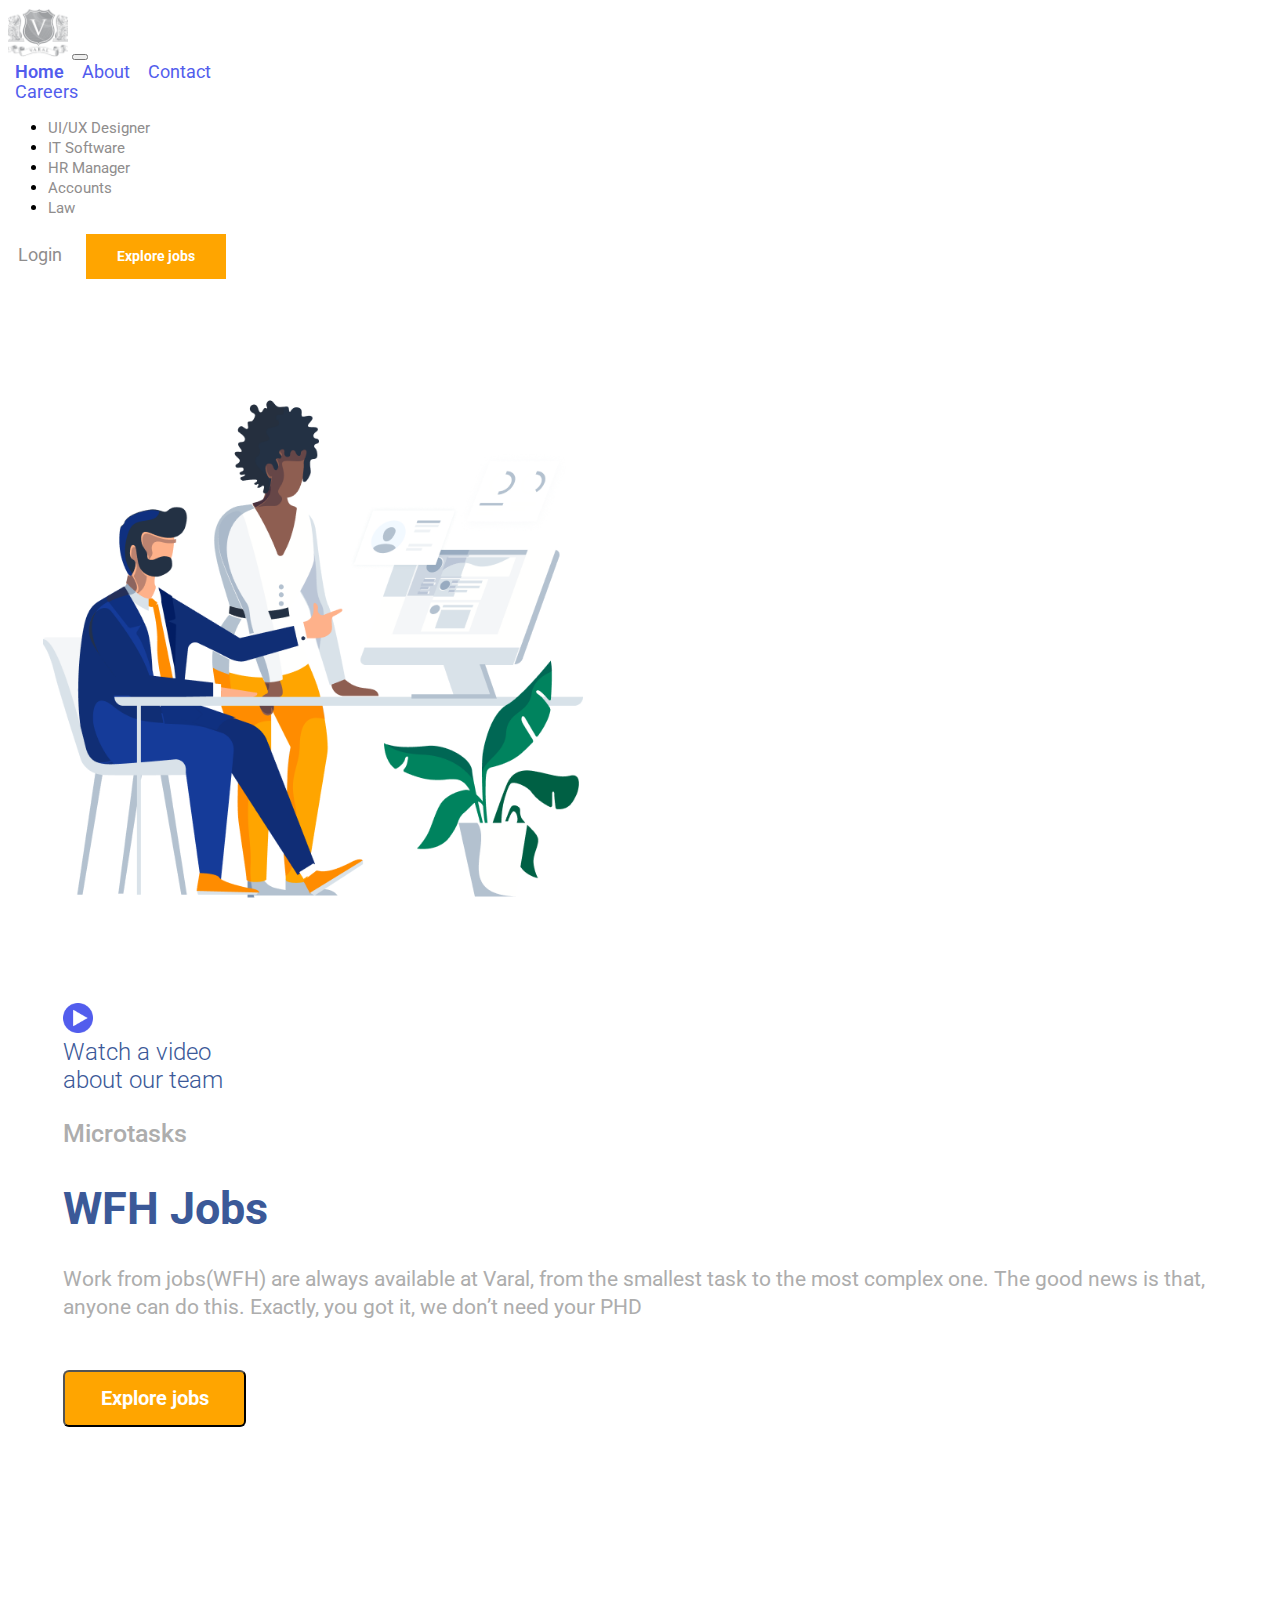
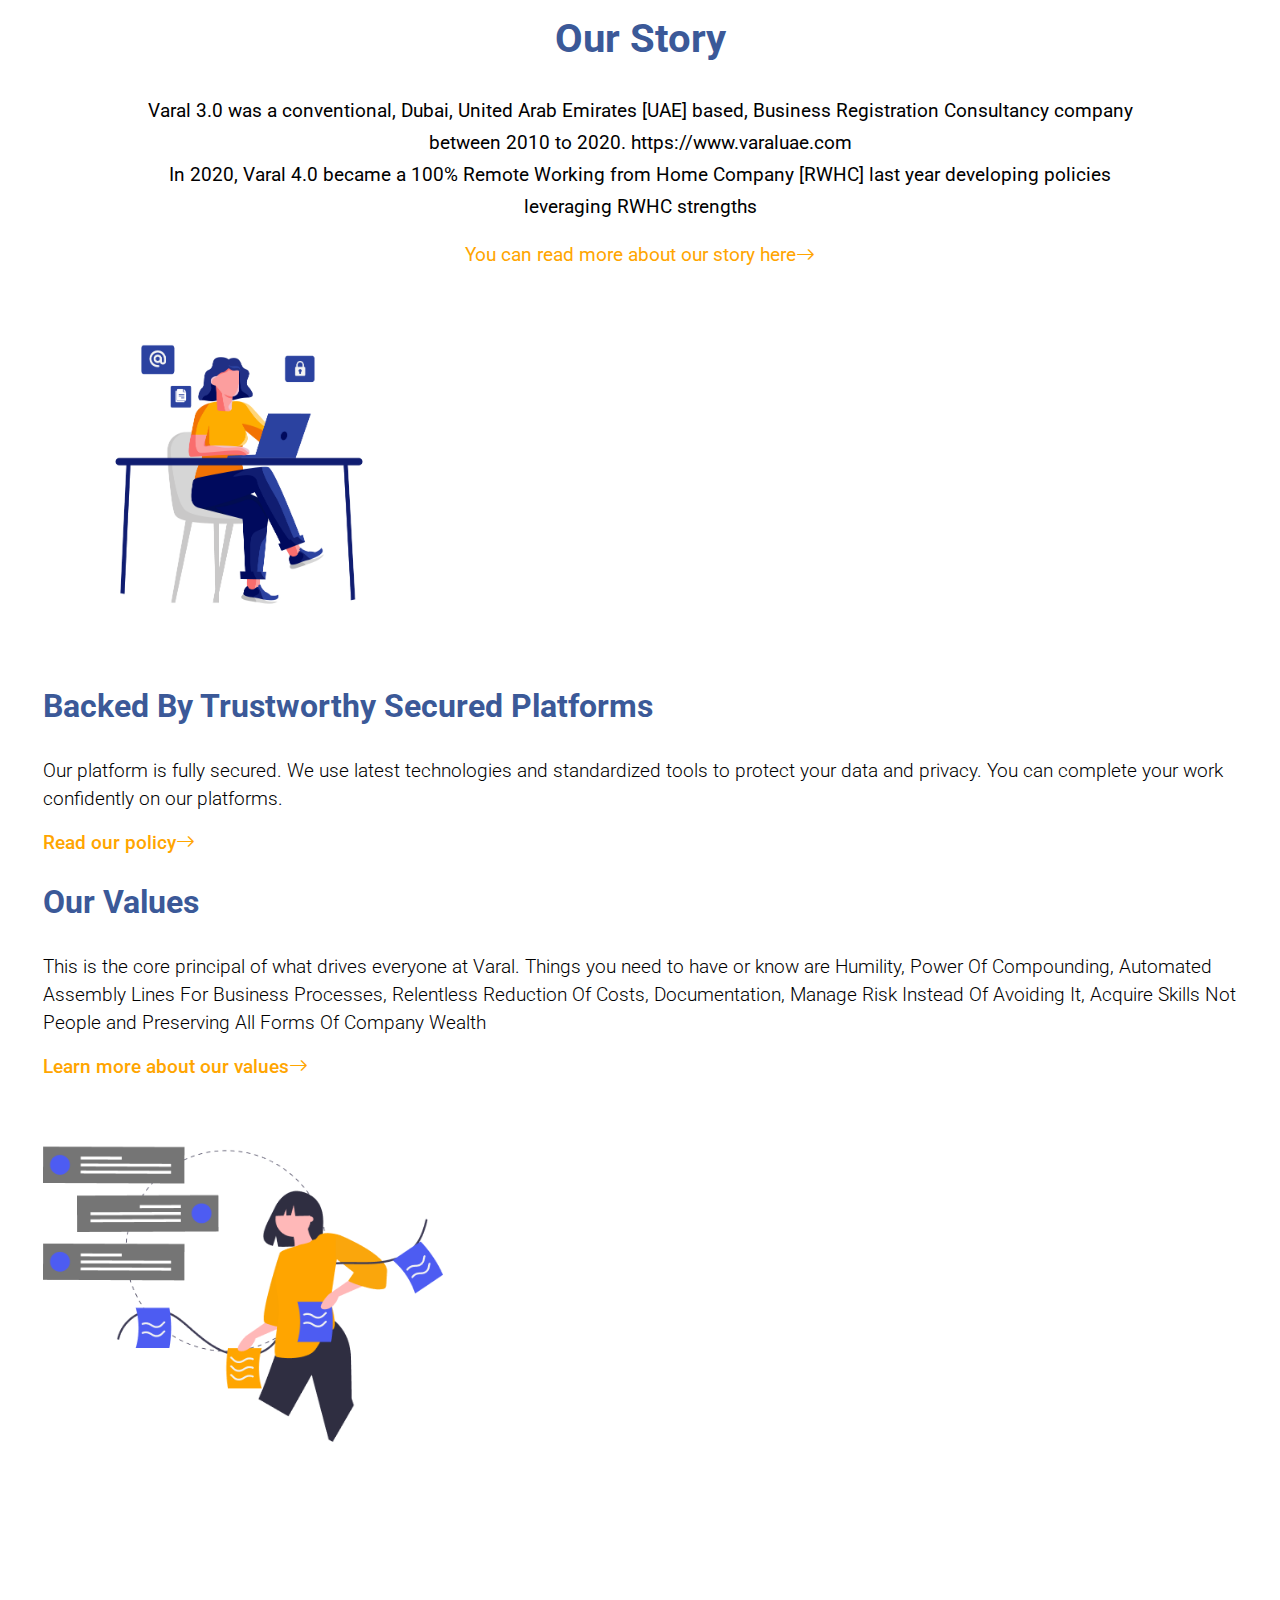
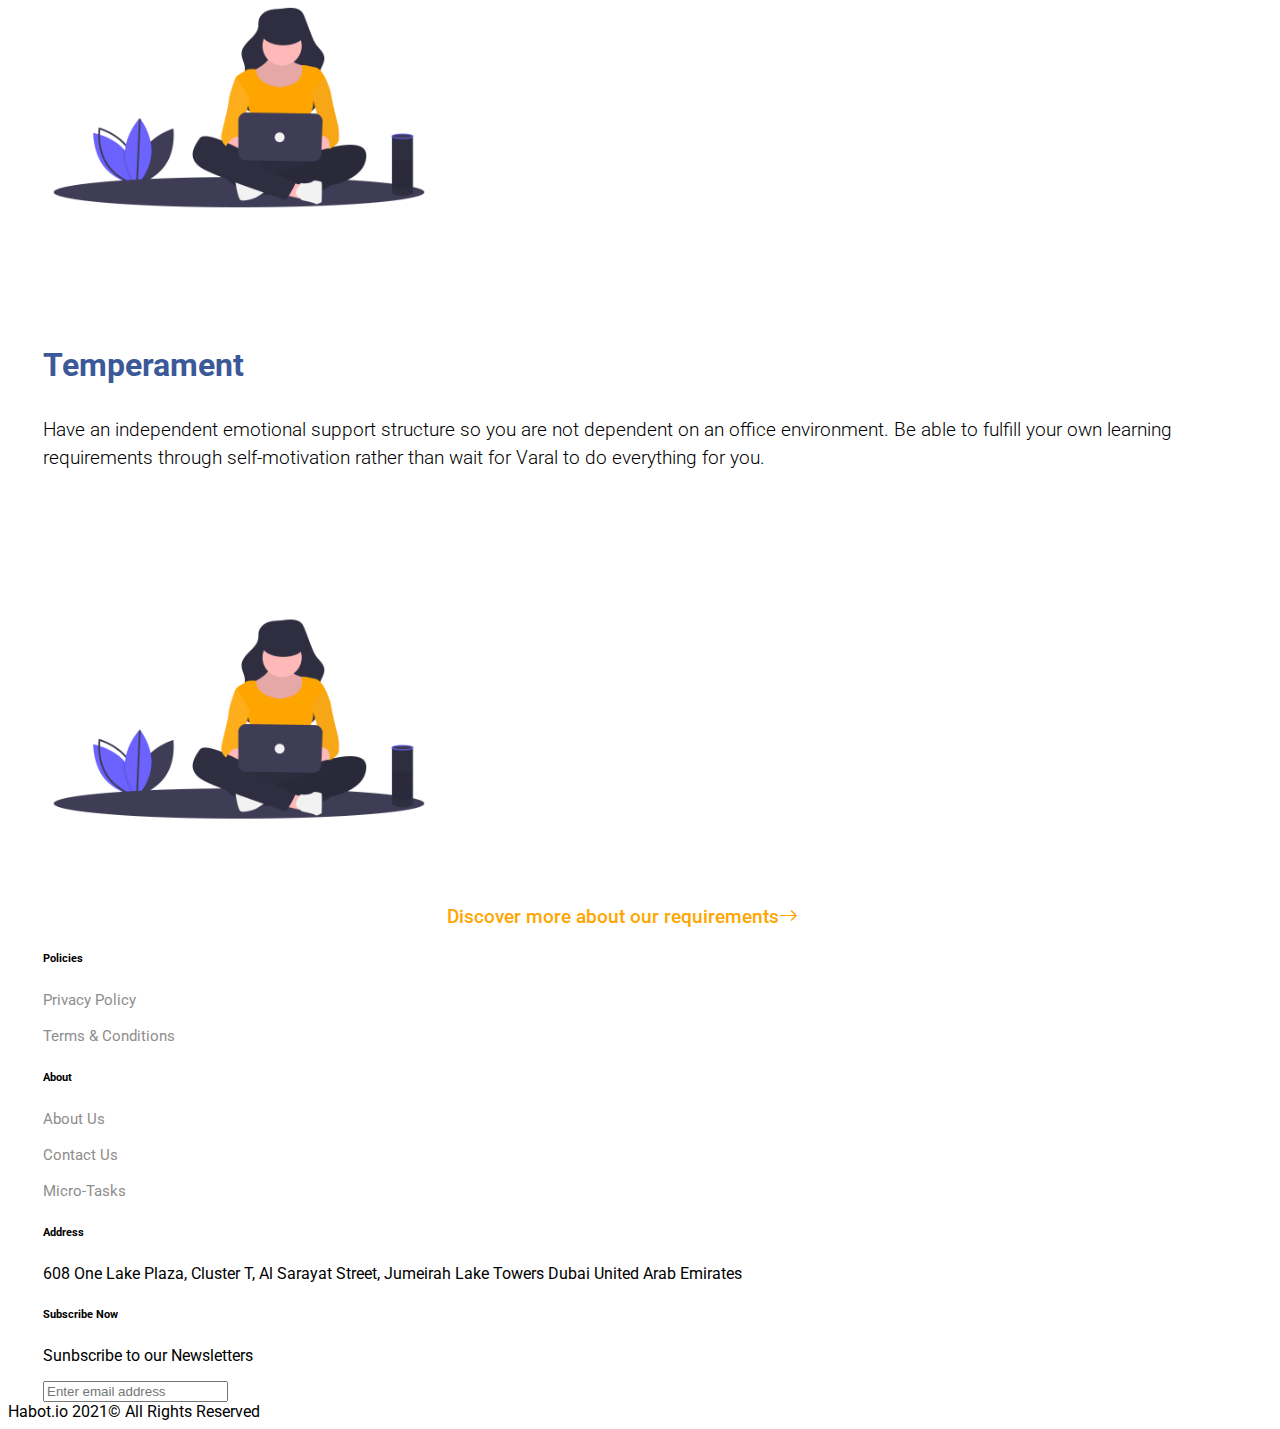
==== index.html @ 981c15de "init" ====
<!DOCTYPE html>
<html lang="en">
  <head>
    <!-- Required meta tags -->
    <meta charset="utf-8" />
    <meta name="viewport" content="width=device-width, initial-scale=1" />
    <link rel="icon" href="favicon.ico" type="image/x-icon" />
    <link rel="shortcut icon" href="favicon.ico" type="image/x-icon" />
    <!-- Bootstrap CSS -->
    <link
      href="https://cdn.jsdelivr.net/npm/bootstrap@5.1.3/dist/css/bootstrap.min.css"
      rel="stylesheet"
      integrity="sha384-1BmE4kWBq78iYhFldvKuhfTAU6auU8tT94WrHftjDbrCEXSU1oBoqyl2QvZ6jIW3"
      crossorigin="anonymous"
    />
    <link
      rel="stylesheet"
      href="https://cdn.jsdelivr.net/npm/bootstrap-icons@1.7.0/font/bootstrap-icons.css"
    />
    <!-- CSS FILES -->
    <link rel="stylesheet" href="assets/css/style.css" />
    <link rel="stylesheet" href="assets/css/responsive.css" />

    <title>Varal MTO</title>
  </head>
  <body>
    <nav class="navbar navbar-expand-lg navbar-light varal-navbar">
      <div class="container">
        <a class="navbar-brand" href="index.html"
          ><img
            src="assets/img/logo.png"
            class="varal-logo"
            alt="logo"
            srcset=""
        /></a>
        <button
          class="navbar-toggler"
          type="button"
          data-bs-toggle="collapse"
          data-bs-target="#navbarNavAltMarkup"
          aria-controls="navbarNavAltMarkup"
          aria-expanded="false"
          aria-label="Toggle navigation"
        >
          <span class="navbar-toggler-icon"></span>
        </button>
        <div
          class="collapse navbar-collapse justify-content-end"
          id="navbarNavAltMarkup"
        >
          <div class="navbar-nav varal-nav-center">
            <a
              class="nav-link varal-nav-link varal-active"
              aria-current="page"
              href="#"
              >Home</a
            >
            <a class="nav-link varal-nav-link" href="#about">About</a>
            <a class="nav-link varal-nav-link" href="contact.html">Contact</a>
            <div class="dropdown">
              <a
                class="dropdown-toggle nav-link varal-nav-link career-list"
                href="#"
                role="button"
                id="dropdownMenuLink"
                data-bs-toggle="dropdown"
                aria-expanded="false"
              >
                Careers
              </a>

              <ul class="dropdown-menu" aria-labelledby="dropdownMenuLink">
                <li>
                  <a class="dropdown-item" href="404.html">UI/UX Designer</a>
                </li>
                <li>
                  <a class="dropdown-item" href="404.html">IT Software</a>
                </li>
                <li>
                  <a class="dropdown-item" href="404.html">HR Manager</a>
                </li>
                <li>
                  <a class="dropdown-item" href="404.html">Accounts</a>
                </li>
                <li>
                  <a class="dropdown-item" href="404.html">Law</a>
                </li>
              </ul>
            </div>
          </div>
          <div>
            <div class="navbar-nav align-items-center">
              <a
                class="nav-link active varal-login"
                aria-current="page"
                href="#"
                >Login</a
              >
              <button class="btn button-yellow explore-btn">
                Explore jobs
              </button>
            </div>
          </div>
        </div>
      </div>
    </nav>
    <!-- Main-Banner section -->
    <section class="main-banner">
      <div class="container">
        <div class="row">
          <div class="col-12 col-md-7 d-md-flex align-items-md-center">
            <div class="image-wrapper">
              <img
                src="assets/img/illustrations/banner-img.png"
                alt="banner-image"
                srcset=""
                class="banner-img"
              />
            </div>
          </div>
          <div class="col-12 col-md-5">
            <div class="banner-text-wrapper d-flex flex-column">
              <div class="video-group order-4 order-md-1">
                <img
                  src="assets/img/illustrations/play.png"
                  alt="play-icon"
                  class="video-play"
                  srcset=""
                />
                <strong class="mt-3 watch-video"
                  >Watch a video<br />about our team</strong
                >
              </div>
              <h2 class="mt-5 title-top order-1 order-md-2 mb-0">Microtasks</h2>
              <h1 class="mt-1 main-title order-2 order-md-3">WFH Jobs</h1>
              <p class="banner-content order-3 order-md-4">
                Work from jobs(WFH) are always available at Varal, from the
                smallest task to the most complex one. The good news is that,
                anyone can do this. Exactly, you got it, we don’t need your PHD
              </p>
              <button
                class="btn button-yellow explore-btn-banner order-4 order-md-5"
              >
                Explore jobs
              </button>
            </div>
          </div>
        </div>
      </div>
      <div class="slope"></div>
    </section>
    <!-- our story section -->
    <section class="varal-story" id="about">
      <div class="container">
        <div class="row">
          <div class="story-wrapper">
            <h2 class="story-title">Our Story</h2>
            <p class="story-content">
              Varal 3.0 was a conventional, Dubai, United Arab Emirates [UAE]
              based, Business Registration Consultancy company between 2010 to
              2020. https://www.varaluae.com
            </p>
            <p class="story-content mt-4">
              In 2020, Varal 4.0 became a 100% Remote Working from Home Company
              [RWHC] last year developing policies leveraging RWHC strengths
            </p>
            <a href="http://" class="story-link"
              >You can read more about our story here<i
                class="bi bi-arrow-right ms-2"
              ></i
            ></a>
          </div>
        </div>
      </div>
    </section>
    <!-- Our Values -->
    <section class="value mt-5">
      <div class="container">
        <div class="row">
          <div class="value-wrapper d-md-flex">
            <div class="col-12 col-md-6 d-flex align-items-center">
              <img
                src="./assets/img/illustrations/value-1.png"
                alt=""
                srcset=""
                class="value-image"
              />
            </div>
            <div
              class="col-12 col-md-6 d-flex flex-column justify-content-center align-items-center"
            >
              <div class="value-content">
                <h2 class="value-one">
                  Backed By Trustworthy Secured Platforms
                </h2>
                <p class="value-description">
                  Our platform is fully secured. We use latest technologies and
                  standardized tools to protect your data and privacy. You can
                  complete your work confidently on our platforms.
                </p>
                <a href="http://" class="value-link"
                  >Read our policy<i class="bi bi-arrow-right ms-2"></i>
                </a>
              </div>
            </div>
          </div>
        </div>
        <div class="row">
          <div class="value-wrapper d-md-flex">
            <div
              class="col-12 col-md-6 d-flex flex-column justify-content-center align-items-center"
            >
              <div class="value-content">
                <h2 class="value-one">Our Values</h2>
                <p class="value-description">
                  This is the core principal of what drives everyone at Varal.
                  Things you need to have or know are Humility, Power Of
                  Compounding, Automated Assembly Lines For Business Processes,
                  Relentless Reduction Of Costs, Documentation, Manage Risk
                  Instead Of Avoiding It, Acquire Skills Not People and
                  Preserving All Forms Of Company Wealth
                </p>
                <a href="http://" class="value-link"
                  >Learn more about our values<i
                    class="bi bi-arrow-right ms-2"
                  ></i>
                </a>
              </div>
            </div>
            <div
              class="col-12 col-md-6 d-flex justify-content-end align-items-center"
            >
              <img
                src="./assets/img/illustrations/value-2.png"
                alt=""
                srcset=""
                class="value-image"
              />
            </div>
          </div>
        </div>
        <div class="row">
          <div class="value-wrapper d-md-flex">
            <div class="col-12 col-md-6 d-flex align-items-center">
              <img
                src="./assets/img/illustrations/value-3.png"
                alt=""
                srcset=""
                class="value-image img-3"
              />
            </div>
            <div
              class="col-12 col-md-6 d-flex flex-column justify-content-center align-items-center"
            >
              <div class="value-content content-aligned">
                <h2 class="value-one">Temperament</h2>
                <p class="value-description">
                  Have an independent emotional support structure so you are not
                  dependent on an office environment. Be able to fulfill your
                  own learning requirements through self-motivation rather than
                  wait for Varal to do everything for you.
                </p>
                <img
                  src="./assets/img/illustrations/value-3.png"
                  alt=""
                  srcset=""
                  class="value-image mob-img d-none"
                />
                <a href="http://" class="value-link"
                  >Discover more about our requirements<i
                    class="bi bi-arrow-right ms-2"
                  ></i>
                </a>
              </div>
            </div>
          </div>
        </div>
      </div>
    </section>
    <!-- Footer -->
    <footer class="text-center text-lg-start bg-white text-muted">
      <section class="">
        <div class="container text-center text-md-start mt-5">
          <div class="row mt-3 justify-content-between">
            <div class="col-md-2 col-lg-2 col-xl-2 mb-4 mt-5">
              <!-- Links -->
              <h6 class="text-uppercase fw-bold mb-4">Policies</h6>
              <p class="mb-0">
                <a href="#!" class="text-reset footer-links">Privacy Policy</a>
              </p>
              <p class="mb-0">
                <a href="#!" class="text-reset footer-links"
                  >Terms & Conditions</a
                >
              </p>
            </div>
            <div class="col-md-2 col-lg-2 col-xl-2 mb-4 mt-5">
              <!-- Links -->
              <h6 class="text-uppercase fw-bold mb-4">About</h6>
              <p class="mb-0">
                <a href="#!" class="text-reset footer-links">About Us</a>
              </p>
              <p class="mb-0">
                <a href="contact.html" class="text-reset footer-links"
                  >Contact Us</a
                >
              </p>
              <p class="mb-0">
                <a href="#!" class="text-reset footer-links">Micro-Tasks</a>
              </p>
            </div>
            <div class="col-md-3 col-lg-2 col-xl-2 mb-4 mt-5">
              <!-- Links -->
              <h6 class="text-uppercase fw-bold mb-4">Address</h6>
              <p class="footer-links" id="address">
                608 One Lake Plaza, Cluster T, Al Sarayat Street, Jumeirah Lake
                Towers Dubai United Arab Emirates
              </p>
            </div>
            <div class="col-md-4 col-lg-3 col-xl-3 mb-md-0 mb-4 mt-5">
              <!-- Links -->
              <h6 class="text-uppercase fw-bold mb-4">Subscribe Now</h6>
              <p>Sunbscribe to our Newsletters</p>
              <div class="input-wrapper d-flex">
                <input
                  type="email"
                  value=""
                  placeholder="Enter email address"
                  class="footer-input"
                  id="newsletter"
                />
                <label for="newsletter" class="footer-submit"
                  ><a href="#!"
                    ><img
                      src="./assets/img/illustrations/submit.png"
                      class="submit-icon"
                      alt=""
                      srcset="" /></a
                ></label>
              </div>
            </div>
          </div>
        </div>
      </section>
      <!-- Copyright -->
      <div class="text-center p-4">Habot.io 2021© All Rights Reserved</div>
      <!-- Copyright -->
    </footer>
    <!-- Footer -->
    <!-- Bootstrap Bundle with Popper -->
    <script
      src="https://code.jquery.com/jquery-3.6.0.js"
      integrity="sha256-H+K7U5CnXl1h5ywQfKtSj8PCmoN9aaq30gDh27Xc0jk="
      crossorigin="anonymous"
    ></script>
    <!-- script files -->
    <script src="assets/js/main.js"></script>
    <script
      src="https://cdn.jsdelivr.net/npm/bootstrap@5.1.3/dist/js/bootstrap.bundle.min.js"
      integrity="sha384-ka7Sk0Gln4gmtz2MlQnikT1wXgYsOg+OMhuP+IlRH9sENBO0LRn5q+8nbTov4+1p"
      crossorigin="anonymous"
    ></script>
  </body>
</html>
---- assets/css/style.css ----
@import url('https://fonts.googleapis.com/css2?family=Roboto:ital,wght@0,100;0,300;0,400;0,500;0,700;0,900;1,100;1,300;1,400;1,500;1,700;1,900&display=swap');
@import url('https://fonts.googleapis.com/css2?family=Noto+Sans:wght@400;700&display=swap');
body {
	font-family: 'Roboto', sans-serif;
	height: 1500px;
	background: white;
	overflow-x: hidden;
	height: 100%;
}

/* navbar  */
.varal-navbar {
	background: #fff !important;
}

.varal-logo {
	height: auto;
	width: 60px;
}

.varal-nav-center {
	margin-right: 72px;
}

.varal-login {
	margin-right: 20px;
    margin-left: 10px;
    font-size: 18px;
}

.varal-nav-link {
	font-size: 18px;
	margin: 0px 7px;
	font-weight: normal;
	color: #525DED !important;
}

.varal-active {
	font-weight: 600;
	position: relative;
	animation-name: active-anim;
}
.home-link{
	color: white;
}
.sign-btn{
 background: #525DED !important;
border-radius: 2px !important;
color: white !important;
margin-left: 20px;
}
@keyframes dot {
	0% {
		opacity: 0;
	}
	100% {
		opacity: 1;
	}
}



/* banner */

.main-banner {
	background: #fff;
	position: relative;
}

.banner-text-wrapper {
	padding: 80px 5px 5px 20px;
	height: 100%;
}

.banner-content {
	font-family: Roboto;
	font-style: normal;
	font-weight: 400;
	font-size: 21px;
	line-height: 28px;
	margin-top: 25px;
	color: #ADADAD;
}

.banner-img {
	width: 540px;
	margin-top: 100px;
}



.watch-video {
	font-family: Roboto;
	font-style: normal;
	font-weight: 300;
	font-size: 24px;
	line-height: 28px;
	color: #3B5998;
}
.video-play {
	height: 30px;
	width: 30px;
	margin-bottom: 5px;
	transition: all 1s;
	cursor: pointer;
}

.video-play:hover {
	transform: scale(1.1);
}

.video-group {
	display: flex;
	flex-direction: column;
}

.main-title {
	font-family: Roboto;
	font-style: normal;
	font-weight: bold;
	font-size: 45px;
	line-height: 53px;
	color: #3B5998;
}

.title-top {
	font-family: Roboto;
	font-style: normal;
	font-weight: 500;
	font-size: 25px;
	line-height: 37px;
	color: #ADADAD;
}


/* story section */

.varal-story {
	margin-top: 150px;
}

.story-wrapper {
	text-align: center;
	display: flex;
	justify-content: center;
	align-items: center;
	flex-direction: column;
}

.story-link {
	font-weight: normal;
	font-size: 19px;
	line-height: 23px;
	text-decoration:none;
	margin-top: 20px;
	color: #FFA500 !important;
}

.story-title {
	font-size: 40px;
	color: #3B5998;
}

.story-content {
	font-weight: 400;
    font-size: 19px;
	line-height: 32px;
	text-align: center;
	margin: 0px 100px;
	color: #000000;
}


/* Our value */

.value-image {
	height: auto;
	width: 400px;
}

.value-one {
	font-size: 32px;
	line-height: 47px;
	color: #3B5998;
}

.value-description {
	font-weight: 300;
    font-size: 19px;
	line-height: 28px;
	color: #000;
}

.value-link {
	font-weight: 500;
	font-size: 19px;
	color: #FFA500;
    text-decoration: none;
}


/* buttons */

.explore-btn {
	font-size: 14px;
    height: 45px;
    width: 140px;
}

.explore-btn,
.explore-btn-banner:focus {
	outline: none !important;
	border: none !important;
	box-shadow: none !important;
}

.explore-btn-banner {
	font-size: 20px;
	width: 183px;
    height: 57px;
	background: #FFA500;
	border-radius: 6px;
	margin-top: 28px;
}
/* card  */
.card{
transform: translateY(-48px);
width: 300px;
	text-align: center;
	    display: flex;
    align-items: center;
				background: #FFFFFF;
box-shadow: 0px 4px 4px rgba(0, 0, 0, 0.25);
border-radius: 20px;
padding: 60px 22px 39px 23px;
margin: 10px 30px 0px 0px;
}
.card-body{
margin-top: 30px;
}
.card-body h5{
	font-weight: 600;
font-size: 20px;
line-height: 27px;
text-align: center;
margin-bottom: 27px;
color: #334F55;
}
.card-body p, a{
font-weight: normal;
font-size: 15px;
line-height: 20px;
text-align: center;
text-decoration: none;
color: #8F8D8D;
}
.card-body a{
font-weight: normal;
font-size: 18px;
line-height: 22px;

color: #525DED;
}


/* custom styles */
.contact-card{
	position: relative;
}
.slope {
	position: absolute;
	height: 472px;
	width:110%;
  top:44%;
  left:-5%;
  transform:rotate(-3deg);
	background: #ffffff;
	z-index: -1;
}
.row {
	margin: 0px 35px;
}

.btn:hover {
	background-color: #f5a106;
}
.button-yellow{
    background-color: #FFA500;
    color: #fff !important;
    font-family: 'Roboto', sans-serif;
    font-weight: 700;
}
.color-yellow{
    color: #FFA500;
}
.career-list{
	appearance: none;
	border: none;
}
.sign-btn{
	background-color: #525DED;
}
.contact-banner{
	height: 100%;
	background-color: #D4D7FB;
	max-width: 1430px;
    width: 100%;
    margin: 15px auto 0;
		max-height: 280px;
		overflow: hidden;

}
.contact-banner h2{
margin-bottom: 15px;

}
.bg-alt{
	background-color: #D4D7FB;
}
.bg-alt > div{
	margin-left: 140px;
}
.speak-img{
    height: 293px;
    width: 100%;
    margin-top: -20px;
}
.contact-title{
font-family: Noto Sans;
font-style: normal;
font-weight: bold;
font-size: 30px;
color: #334F55
}
.contact-content{
	font-size: 20px;
	font-weight: 300;

}
---- assets/css/responsive.css ----
@import url('https://fonts.googleapis.com/css2?family=Roboto:ital,wght@0,100;0,300;0,400;0,500;0,700;0,900;1,100;1,300;1,400;1,500;1,700;1,900&display=swap');

@media only screen and (max-width: 768px) {
    .banner-img{
        width: auto !important;
        height: 300px;
    }
    .contract-content-wrapper{
        flex-direction: column;
    }
    .title-content-mob{
        margin: 0 !important;
    }
    .image-wrapper{
        display: flex;
        justify-content: center;
    }
    .contact-inp{
        padding: 50px;
    }
    .banner-text-wrapper{
        padding: 15px 25px 80px 25px;
    }
    .varal-navbar{
        padding-left: 20px;
        padding-right: 20px;
    }
    .varal-nav-center{
        margin-right: 0px;
        align-items: center;
    }
    .story-content{
        margin: 0px 0px;
        font-size: 19px;
    }
    .bg-alt div {
        margin-left: 0;
    }
    .get-touch{
        padding: 100px 20px;
    }
    .story-wrapper{
        padding: 20px 25px;
    }
    .contact-banner{
        max-height: 100%;
    }
    .value-image{
        width: 100%;
        padding: 40px;
    }
    .value-one{
        font-size: 29px;
    line-height: 40px;
    margin-top: 30px;
    text-align: center;
    }
    .value-description{
        margin: 30px 0px 30px 0px;
        font-size: 19px;
        text-align: center;
    }
    .value-content{
        padding: 15px 30px;
    }
    .value-link{
        display: flex;
        justify-content: center;
        text-align: center;
    }
    .input-wrapper{
        justify-content: center;
    }
    .row{
        margin: 0px 0px;
    }
    .mob-img{
        display: block !important;
    }
    .img-3{
        display: none;
    }
    #address{
        padding: 10px 68px;
    }
    .slope{
        width: 100% !important;
    }
    
}

 @media only screen and (min-width: 768px) and (max-width:1118px) {
    .banner-img{
        width: 100% !important;
    }
    .slope{
        
        top: 331px;
    }
}
@media only screen and (min-width: 768px) and (max-width:1024px) {
    .value-image{
        width: 100%;
    }
    .value-one{
        font-size: 31px;
    }
    .value-description{
        font-size: 19px;
    }
    .value-link{
        font-size: 20px;
    }
    .story-content{
        margin: 0px 10px;
    }
    .explore-btn-banner{
        margin-bottom: 20px;
    }
    .img-3{
        display: block;
    }
    .mob-img{
        display: none !important;
    }
    .content-aligned{
        margin-left: 20px;
    }
    #address{
        padding: 0px;
    }
    .varal-nav-center{
        margin-right: 0px;
        align-items: center;
    }
}
@media only screen and (max-width: 517px) {
.varal-story{
    margin-top: 45px;
}
}
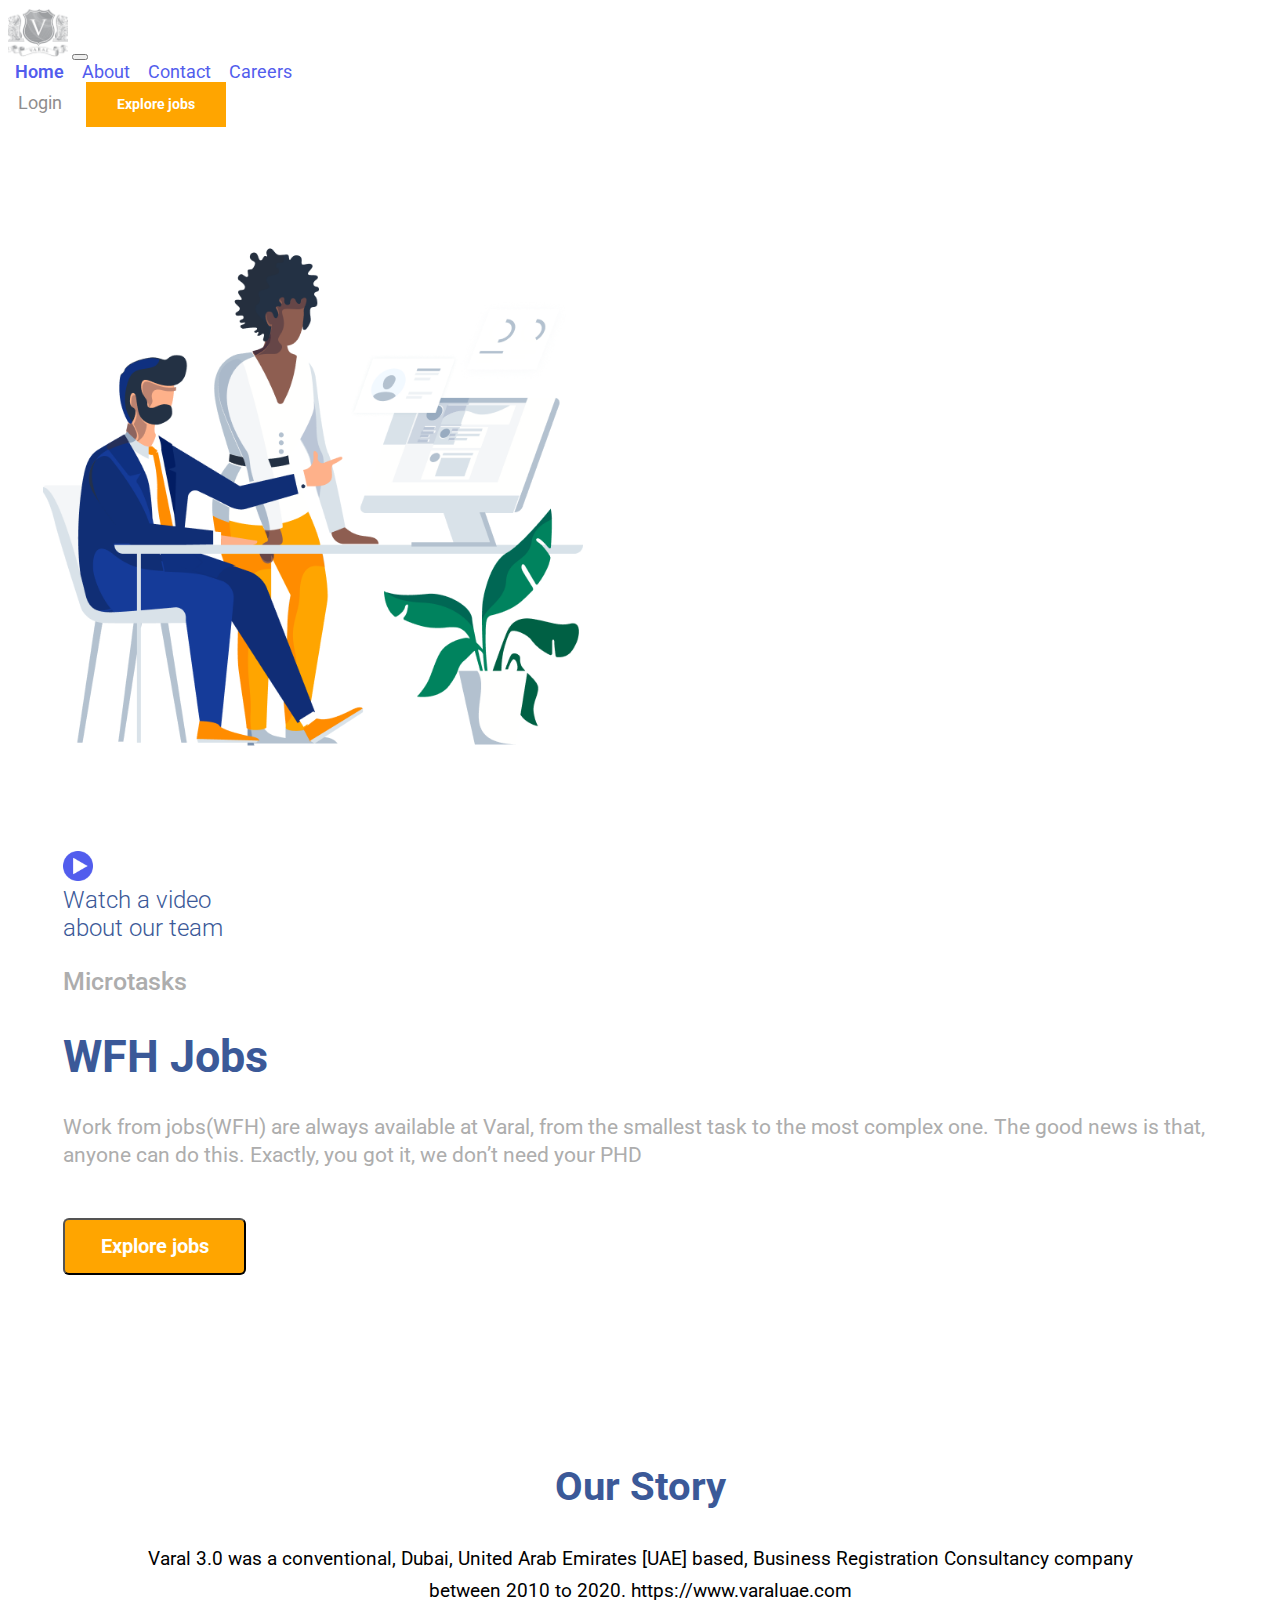
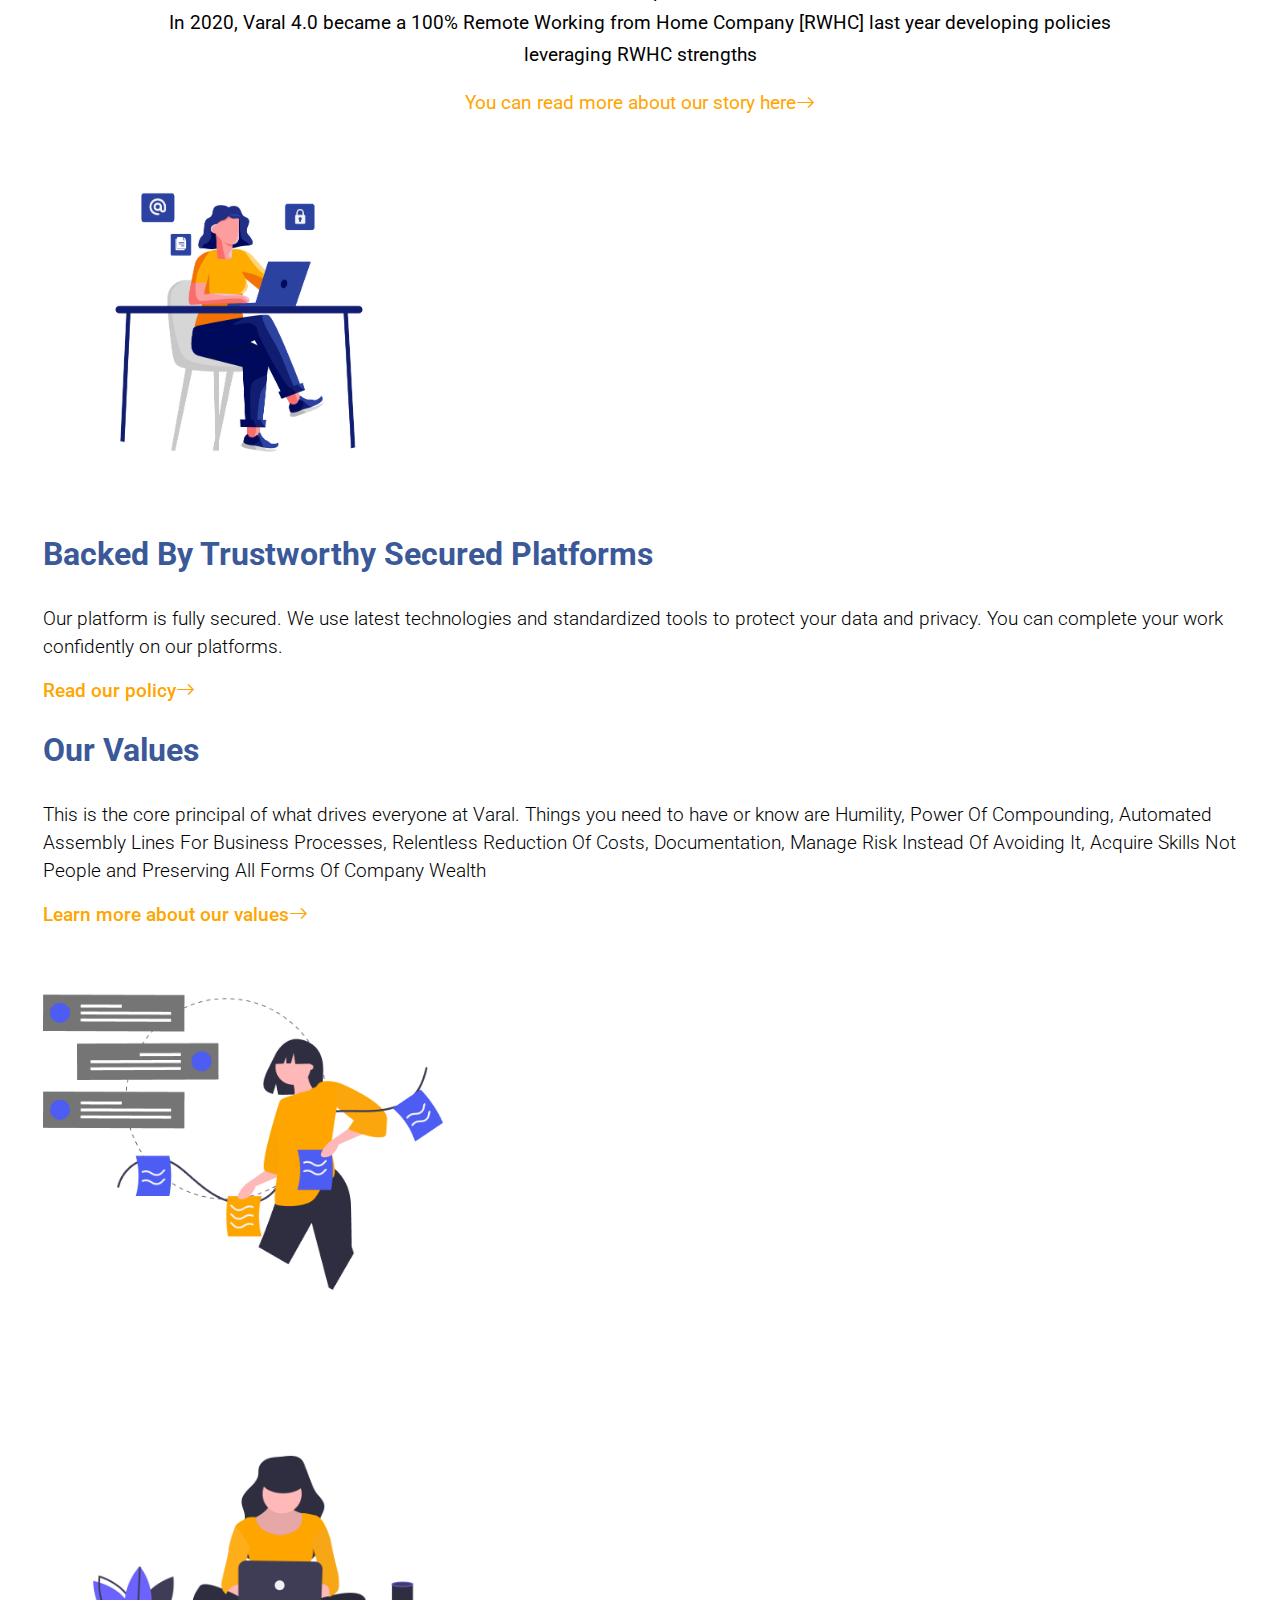
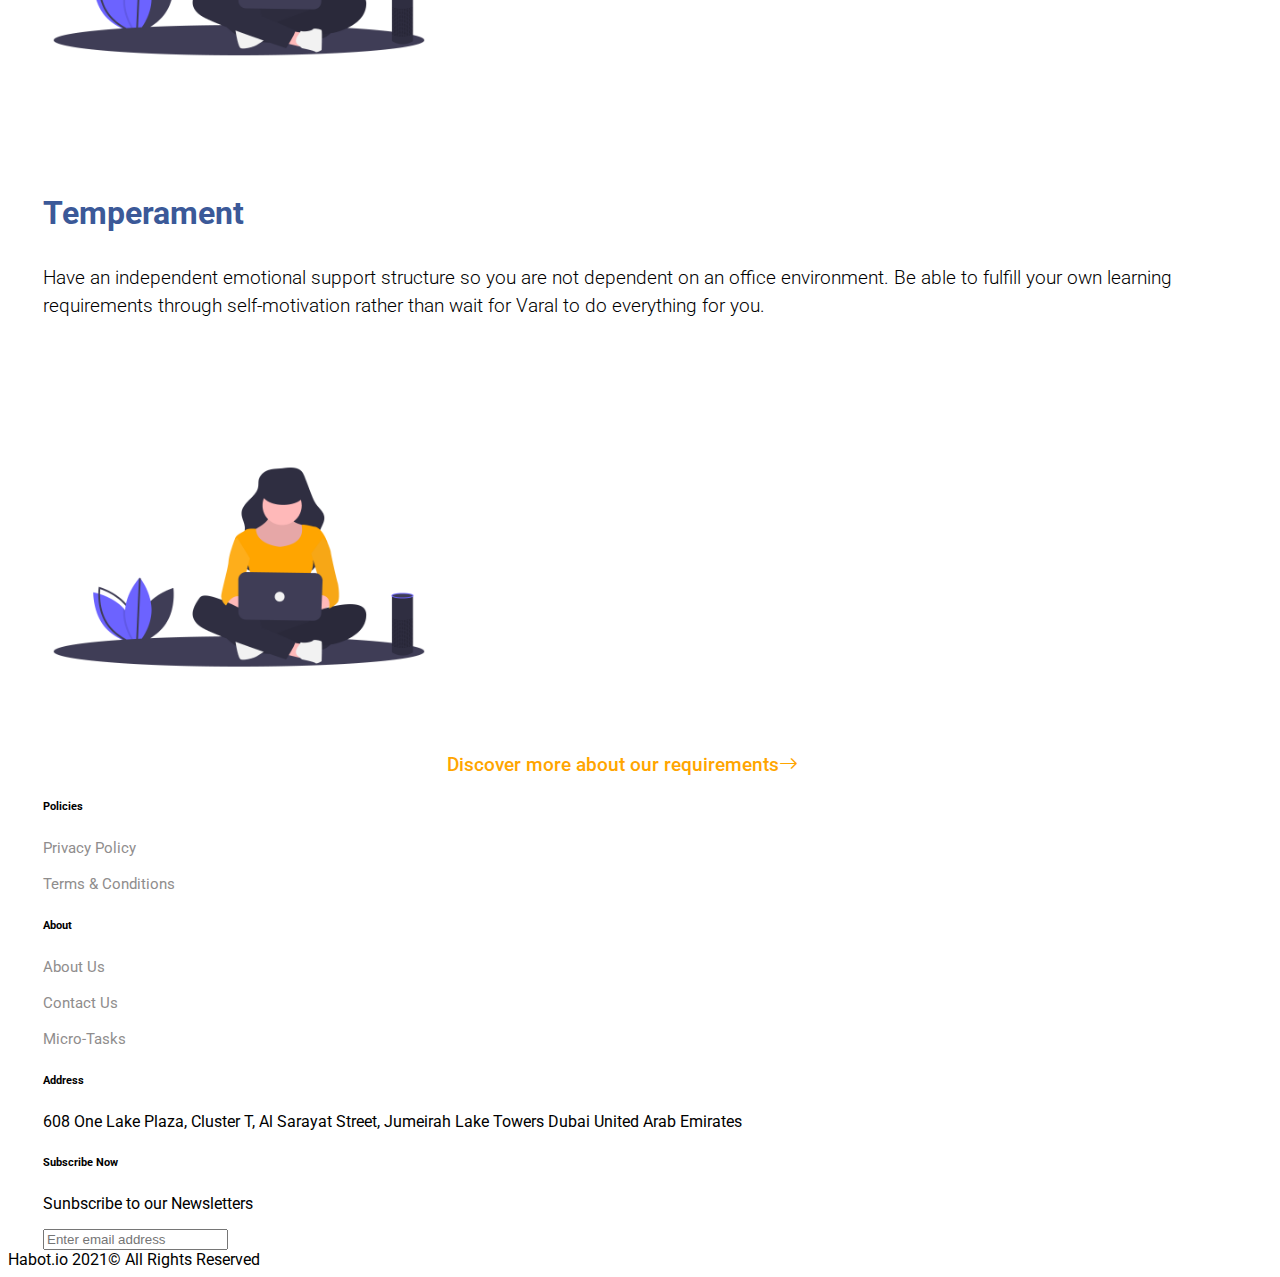
==== commit 275a4962: "init" ====
--- a/index.html
+++ b/index.html
@@ -57,36 +57,7 @@
             >
             <a class="nav-link varal-nav-link" href="#about">About</a>
             <a class="nav-link varal-nav-link" href="contact.html">Contact</a>
-            <div class="dropdown">
-              <a
-                class="dropdown-toggle nav-link varal-nav-link career-list"
-                href="#"
-                role="button"
-                id="dropdownMenuLink"
-                data-bs-toggle="dropdown"
-                aria-expanded="false"
-              >
-                Careers
-              </a>
-
-              <ul class="dropdown-menu" aria-labelledby="dropdownMenuLink">
-                <li>
-                  <a class="dropdown-item" href="404.html">UI/UX Designer</a>
-                </li>
-                <li>
-                  <a class="dropdown-item" href="404.html">IT Software</a>
-                </li>
-                <li>
-                  <a class="dropdown-item" href="404.html">HR Manager</a>
-                </li>
-                <li>
-                  <a class="dropdown-item" href="404.html">Accounts</a>
-                </li>
-                <li>
-                  <a class="dropdown-item" href="404.html">Law</a>
-                </li>
-              </ul>
-            </div>
+            <a class="nav-link varal-nav-link" href="careers.html">Careers</a>
           </div>
           <div>
             <div class="navbar-nav align-items-center">
--- a/assets/css/style.css
+++ b/assets/css/style.css
@@ -1,5 +1,6 @@
 @import url('https://fonts.googleapis.com/css2?family=Roboto:ital,wght@0,100;0,300;0,400;0,500;0,700;0,900;1,100;1,300;1,400;1,500;1,700;1,900&display=swap');
 @import url('https://fonts.googleapis.com/css2?family=Noto+Sans:wght@400;700&display=swap');
+@import url('https://fonts.googleapis.com/css2?family=Lexend+Deca:wght@100;200;300;400;500;600;700;800&display=swap');
 body {
 	font-family: 'Roboto', sans-serif;
 	height: 1500px;
@@ -337,3 +338,61 @@
 	font-weight: 300;
 
 }
+.careers__title{
+	color: #525DED;
+	font-family: Lexend Deca;
+font-style: normal;
+font-weight: bold;
+font-size: 40px;
+}
+.careers__row{
+	
+}
+.careers{
+	box-shadow: 2px 2px 2px 2px rgba(146, 146, 146, 0.25);
+border-radius: 10px;
+height: 100%;
+min-height: 850px;
+}
+.careers__img{
+margin-top: 100px;
+}
+.mt-100{
+	margin-top: 100px;
+}
+.careers__dropdown{
+	width: 100%;
+	max-width: 300px;
+	border: 1px solid #726F6F;
+box-sizing: border-box;
+border-radius: 10px;
+}
+.careers__tag{
+	text-align: center !important;
+}
+.dropdown-toggle::after{
+	margin-left: 0em;
+
+}
+.careers__div{
+	background-color: #F8F7F7;
+	padding: 30px;
+	border-radius: 10px;
+	margin-top: 57px;
+	width: 100%;
+	max-width: 500px;
+}
+.dropdown-menu{
+	width: 100%;
+	max-width: 287px;
+	margin-top: 8px !important;
+}
+.careers__empty{
+	height: 100%;
+	display: flex;
+	align-items: center;
+
+}
+.careers__nojob{
+	font-size: 24px;
+}